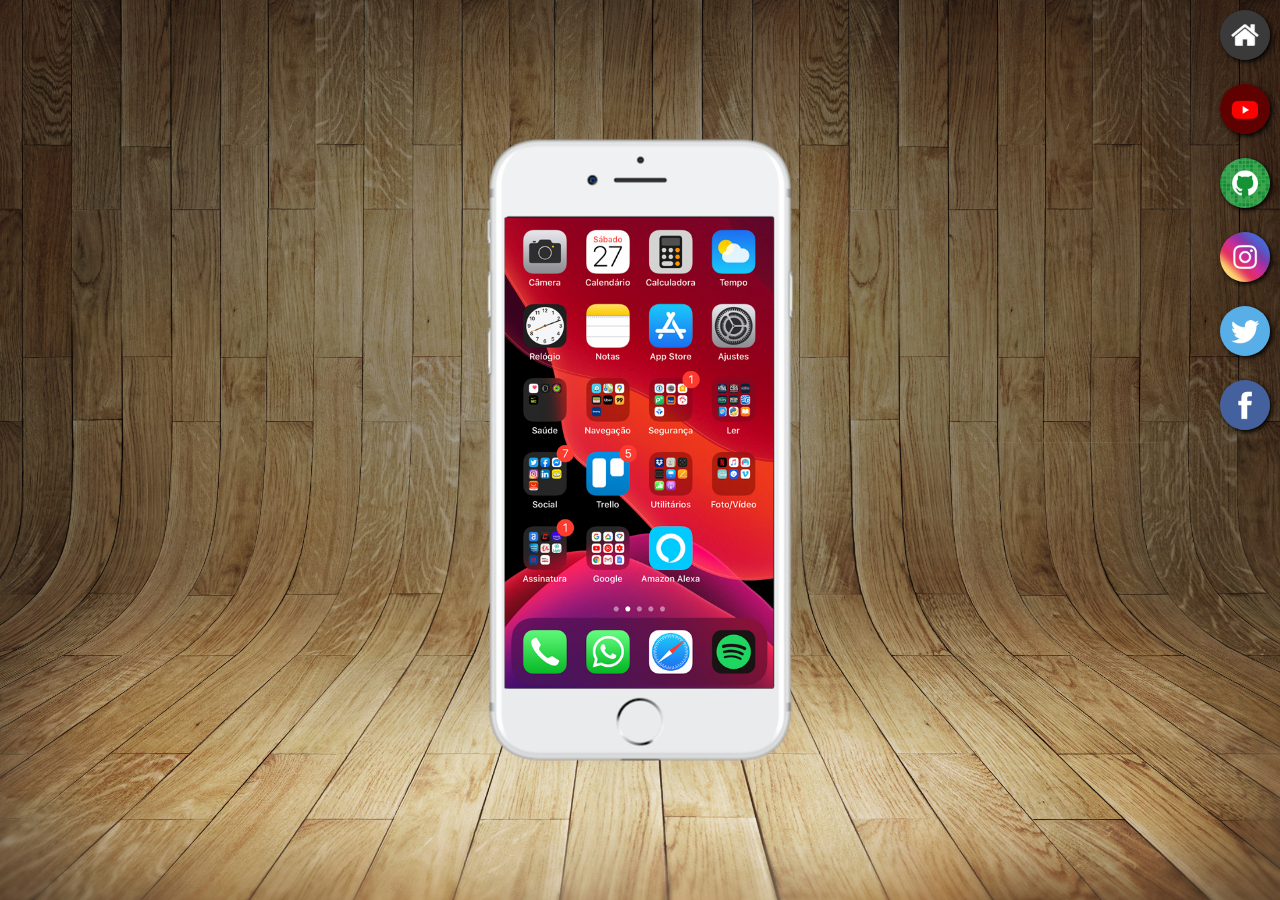
==== index.html @ 4e613f9a "Criação do desafio 13" ====
<!DOCTYPE html>
<html lang="pt-br">
<head>
    <meta charset="UTF-8">
    <meta name="viewport" content="width=device-width, initial-scale=1.0">
    <title>Projeto Redes sociais</title>
    <link rel="shortcut icon" href="favicon.ico" type="image/x-icon">
    <link rel="stylesheet" href="Estilos/style.css">
    
    </head>   
<body>
    <main>
        <section id="telefone">
            <iframe src="home.html" name="tela" id="tela" frameborder="0"></iframe>
        </section>

        <section id="redes-sociais">
            <a href="#" target="tela"><img src="imagens/logo-home.jpg" alt="home"></a><br>
            <a href="#" target="tela"><img src="imagens/logo-youtube.jpg" alt="youtube"></a><br>
            <a href="#" target="tela"><img src="imagens/logo-github.jpg" alt="github"></a><br>
            <a href="#" target="tela"><img src="imagens/logo-instagram.jpg" alt="instagram"></a><br>
            <a href="#" target="tela"><img src="imagens/logo-twitter.jpg" alt="twitter"></a><br>
            <a href="#" target="tela"><img src="imagens/logo-facebook.jpg" alt="facebook"></a><br>

        </section>

    </main>
    
</body>
</html>
---- Estilos/style.css ----
@charset "UTF 8";

*{
    margin: 0px;
    padding: 0px;
    font-family: Arial, Helvetica, sans-serif;
}

html,body{
    height: 100vh;
    width: 100vw;
    background-color: black;
}

body{
    background: url('../imagens/fundo-madeira.jpg') no-repeat;
    position: static;
    background-attachment: fixed;
    background-size: cover;
}

main{
    height: 100vh;
    position: relative;
    background-size: cover;
    background-attachment: fixed;
    
}

section#telefone{
    position: absolute;
    top: 50%;
    left: 50%;
    transform: translate(-50%, -50%);

    height: 627px;
    width: 311px;
    background: url('../imagens/frame-iphone.png') no-repeat;
}

iframe#tela{
    position: relative;
    top: 80.5px;
    left: 20px;
    width: 269px;
    height: 471px;
}

section#redes-sociais img{
    width: 50px;
    margin: 10px;
    border-radius: 50%;
    box-shadow: 2px 2px 5px black;
}

section#redes-sociais{
    text-align: right;
}

section#redes-sociais img:hover{
    border: 2px solid white;
    transform: translate(-3px, -3px);
    box-shadow: 5px 5px 10px black;
    transition: transform   0.3s;
}
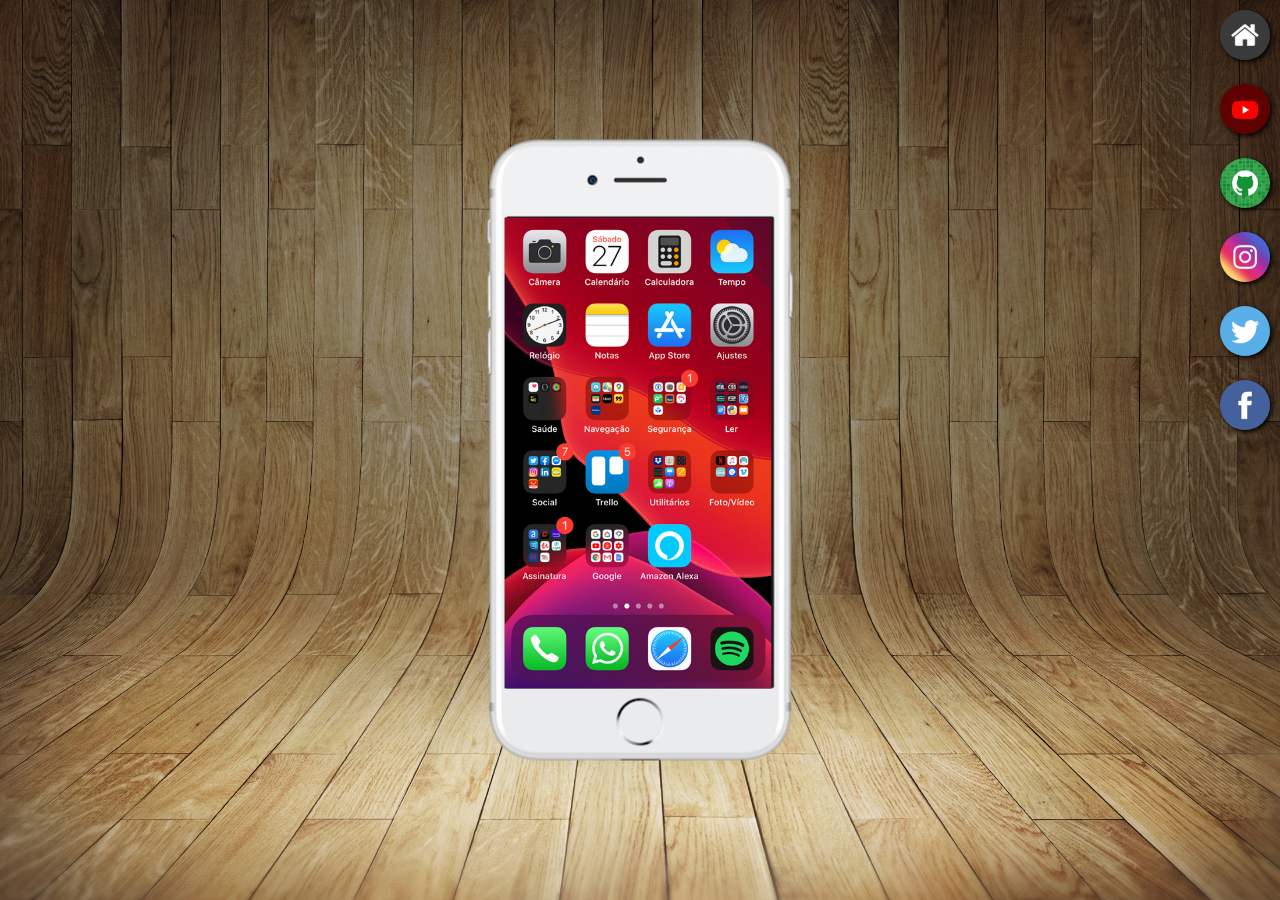
==== commit a05ed95c: "Criação dos iframes do Youtube e Github" ====
--- a/index.html
+++ b/index.html
@@ -15,9 +15,9 @@
         </section>
 
         <section id="redes-sociais">
-            <a href="#" target="tela"><img src="imagens/logo-home.jpg" alt="home"></a><br>
-            <a href="#" target="tela"><img src="imagens/logo-youtube.jpg" alt="youtube"></a><br>
-            <a href="#" target="tela"><img src="imagens/logo-github.jpg" alt="github"></a><br>
+            <a href="home.html" target="tela"><img src="imagens/logo-home.jpg" alt="home"></a><br>
+            <a href="youtube.html" target="tela"><img src="imagens/logo-youtube.jpg" alt="youtube"></a><br>
+            <a href="github.html" target="tela"><img src="imagens/logo-github.jpg" alt="github"></a><br>
             <a href="#" target="tela"><img src="imagens/logo-instagram.jpg" alt="instagram"></a><br>
             <a href="#" target="tela"><img src="imagens/logo-twitter.jpg" alt="twitter"></a><br>
             <a href="#" target="tela"><img src="imagens/logo-facebook.jpg" alt="facebook"></a><br>
--- a/Estilos/style.css
+++ b/Estilos/style.css
@@ -42,7 +42,7 @@
     position: relative;
     top: 80.5px;
     left: 20px;
-    width: 269px;
+    width: 267px;
     height: 471px;
 }
 
